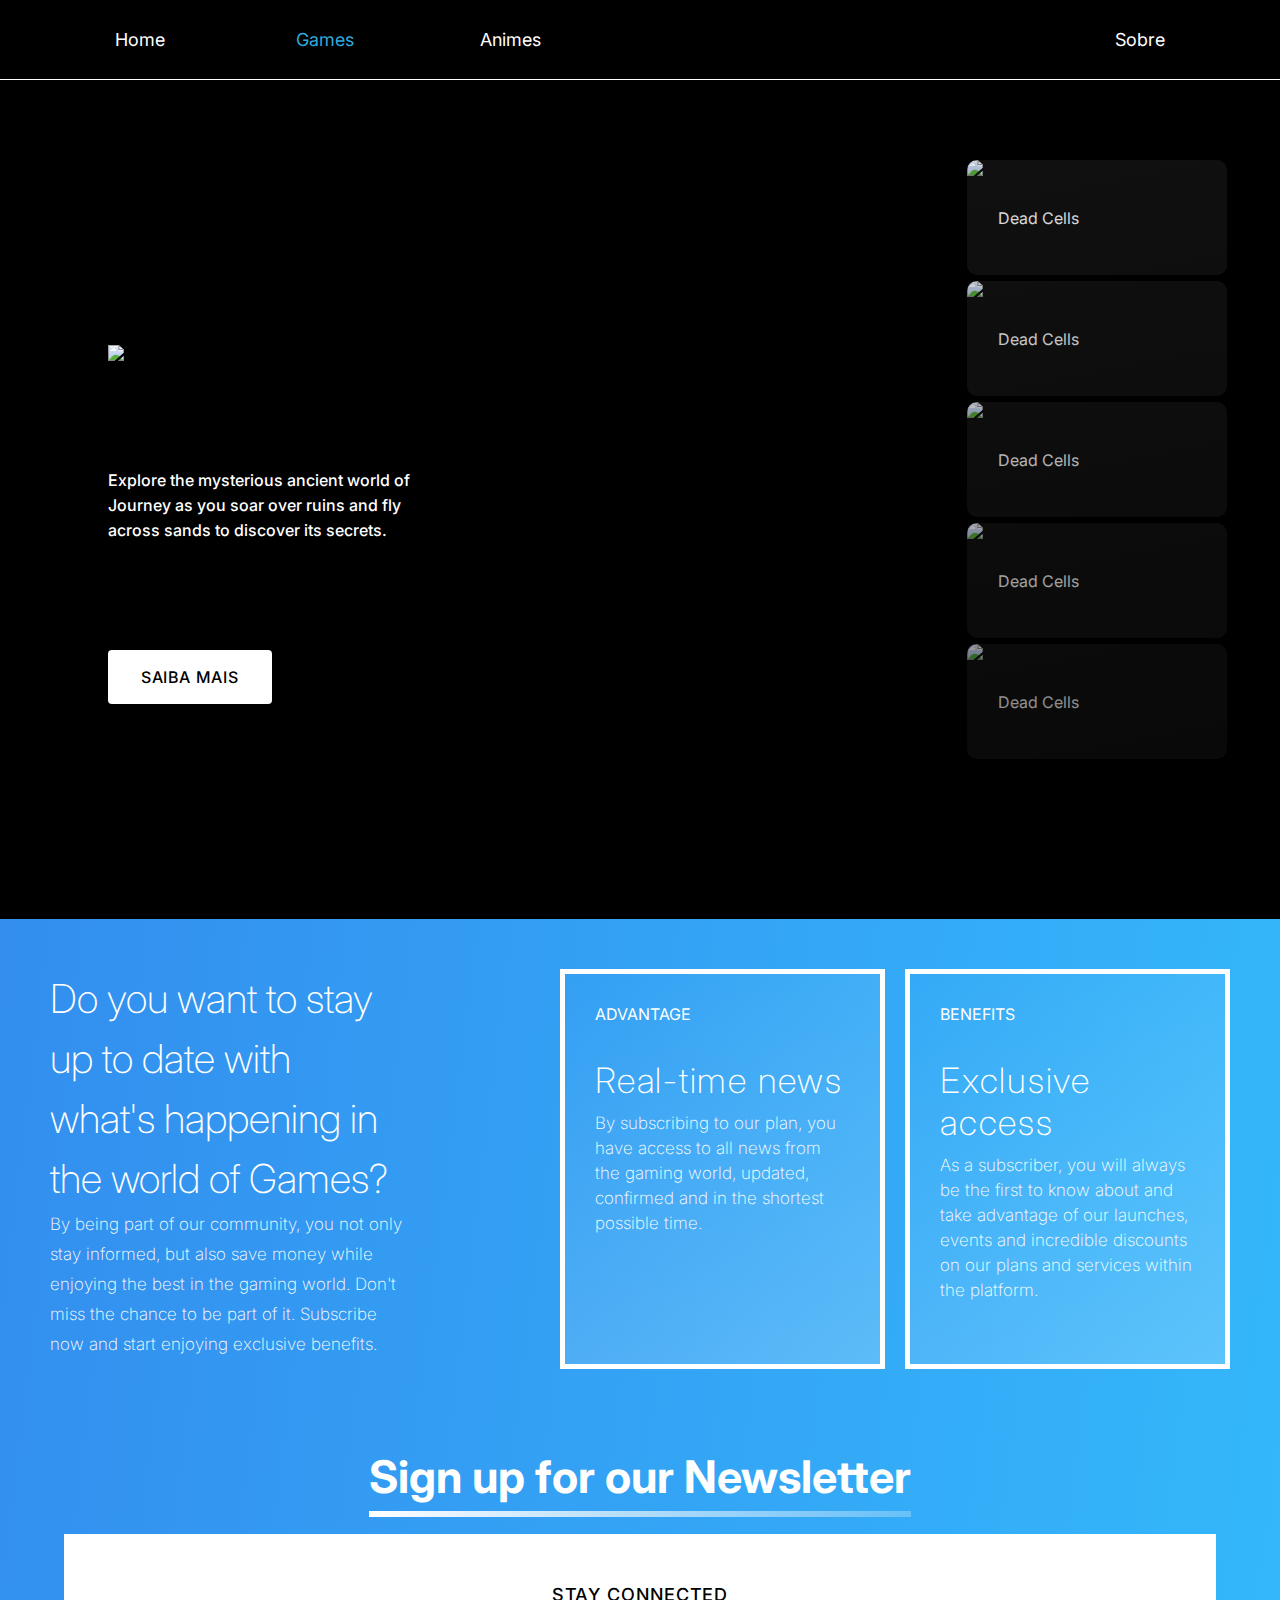
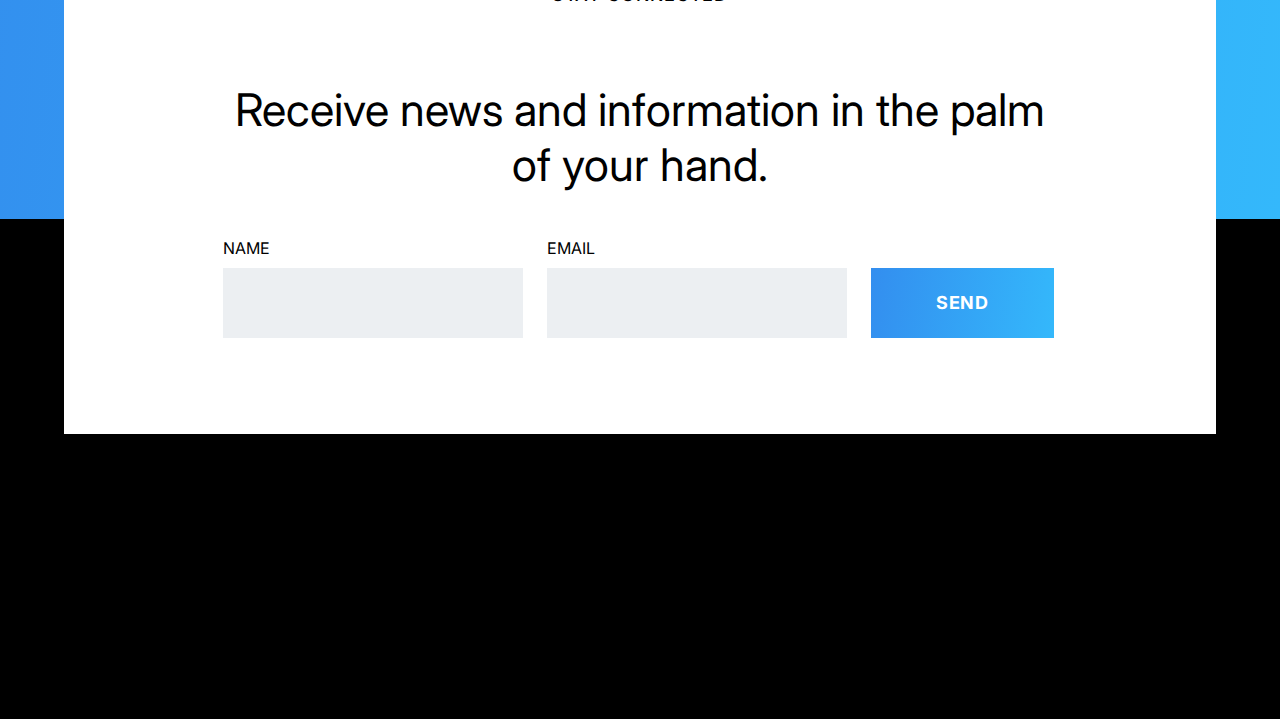
==== games.html @ cdc0c73e "Merge pull request #2 from SouzaSantosK/master" ====
<!DOCTYPE html>
<html lang="en">
<head>
    <meta charset="UTF-8">
    <meta name="viewport" content="width=device-width, initial-scale=1.0">
    <title>Games</title>
    <link rel="stylesheet" href="./games.css">
    <link rel="stylesheet" href="./style.css">
</head>
<body>
    <header>
        <div class="left">
            <a href="home.html">Home</a>
            <a href="games.html" class="nav-active">Games</a>
            <a href="#">Animes</a>
        </div>

        <a href="#">Sobre</a>
    </header>

    <div class="wrapper-mains">

        <div class="main-carousel">
            <div class="info-carousel">
                <img src="img/journey-name.png">
                <p>
                    Explore the mysterious ancient world of Journey as you soar over ruins and fly across sands to discover its secrets.
                </p>
                <input type="button" value="SAIBA MAIS">
            </div>
        </div> 
        <div class="column">
            <ul>
                <li>
                    <img src="img/deadcells.png">
                    <p>Dead Cells</p>
                </li>
                <li>
                    <img src="img/deadcells.png">
                    <p>Dead Cells</p>
                </li>
                <li>
                    <img src="img/deadcells.png">
                    <p>Dead Cells</p>
                </li>
                <li>
                    <img src="img/deadcells.png">
                    <p>Dead Cells</p>
                </li>
                <li>
                    <img src="img/deadcells.png">
                    <p>Dead Cells</p>
                </li>
            </ul>
        </div>

    </div>

    <div class="newsletter">
        <div class="top">
            <div class="left">
                <h3>Do you want to stay up to date with what's happening in the world of Games?</h3>

                <p>
                    By being part of our community, you not only stay informed, but also save money while enjoying the best in the gaming world. Don't miss the chance to be part of it. Subscribe now and start enjoying exclusive benefits.
                </p>
            </div>
            <div class="right">
                <div class="one">
                    <p>ADVANTAGE</p>
                    <div>
                        <h4>Real-time news</h4>
                        <p>By subscribing to our plan, you have access to all news from the gaming world, updated, confirmed and in the shortest possible time.</p>
                    </div>
                </div>
                <div class="two">
                    <p>BENEFITS</p>
                    <div>
                        <h4>Exclusive access</h4>
                        <p>As a subscriber, you will always be the first to know about and take advantage of our launches, events and incredible discounts on our plans and services within the platform.</p>
                    </div>
                </div>
            </div>
        </div>
        <div class="bottom">
            <div class="title">
                <h3>Sign up for our Newsletter</h3>
                <span></span>
            </div>
            <div class="form-container">
                <p>STAY CONNECTED</p>
                <h4>Receive news and information in the palm of your hand.</h4>
                <div class="form">
                    <label for="name">NAME</label>
                    <input type="text" id="name" name="name">
                    <label for="email">EMAIL</label>
                    <input type="email" id="email" name="email">
                    <input type="button" value="SEND">
                </div>
            </div>
        </div>
    </div>
    <script type="text/javascript" src="https://cdn.jsdelivr.net/npm/@emailjs/browser@3/dist/email.min.js"></script>
    <script src="js/email.js"></script>
</body>
</html>
---- games.css ----
@import url("https://fonts.googleapis.com/css2?family=Inter:wght@100;200;300;400;500;600;700;800;900&display=swap");
.wrapper-mains {
  display: flex;
  justify-content: center;
  gap: 30px;
  width: 100vw;
  padding: 0 30px;
  box-sizing: border-box;
  position: relative;
  -webkit-user-select: none;
     -moz-user-select: none;
          user-select: none;
  margin: 160px 0;
}
.wrapper-mains .main-carousel {
  background-image: url("img/journey.png");
  background-position: 0;
  background-size: auto 100%;
  background-position: center;
  width: 72.5%;
  max-width: 1050px;
  border-radius: 20px;
  position: relative;
}
.wrapper-mains .main-carousel .info-carousel {
  height: 60%;
  display: flex;
  flex-direction: column;
  justify-content: space-between;
  position: absolute;
  z-index: 2;
  bottom: 55px;
  left: 55px;
}
.wrapper-mains .main-carousel .info-carousel img {
  width: 492px;
}
.wrapper-mains .main-carousel .info-carousel p {
  width: 337px;
  color: #FFF;
  font-family: Inter;
  font-size: 16px;
  font-style: normal;
  font-weight: 500;
  line-height: 25px;
}
.wrapper-mains .main-carousel .info-carousel input {
  width: 164px;
  height: 54px;
  border-radius: 4px;
  background-color: #fff;
  color: #000;
  text-align: center;
  font-family: Inter;
  font-size: 16px;
  font-weight: 500;
  letter-spacing: 0.8px;
  transition: 0.25s;
  border: none;
  cursor: pointer;
}
.wrapper-mains .column ul {
  display: flex;
  flex-direction: column;
  gap: 6px;
  position: relative;
  list-style: none;
}
.wrapper-mains .column ul li {
  display: flex;
  align-items: center;
  background-color: #121212;
  width: 260px;
  height: 115px;
  border-radius: 10px;
}
.wrapper-mains .column ul li p {
  margin-left: 15px;
}
.wrapper-mains .column ul li img {
  height: 115px;
  border-radius: 10px 0px 0px 10px;
}
.wrapper-mains::after {
  content: "";
  position: absolute;
  top: 0;
  left: 0;
  right: 0;
  bottom: 0;
  z-index: 1;
  background: linear-gradient(169deg, rgba(0, 0, 0, 0) 0%, rgba(0, 0, 0, 0.5) 100%);
}

.newsletter {
  width: 100vw;
  height: 900px;
  background: linear-gradient(97deg, #338EEE 0%, #34B8FB 100%);
  margin-bottom: 500px;
}
.newsletter .top {
  display: flex;
  gap: 156px;
  margin: 50px;
}
.newsletter .top .right {
  display: flex;
  gap: 20px;
}
.newsletter .top .right .one, .newsletter .top .right .two {
  display: flex;
  flex-direction: column;
  justify-content: space-between;
  width: 325px;
  height: 400px;
  padding: 30px;
  border: 5px solid #FFF;
  background: linear-gradient(327deg, rgba(255, 255, 255, 0.2) 0%, rgba(255, 255, 255, 0) 100%);
}
.newsletter .top .right .one > p, .newsletter .top .right .two > p {
  flex: 2;
}
.newsletter .top .right .one div, .newsletter .top .right .two div {
  flex: 10;
}
.newsletter .top .right .one div h4, .newsletter .top .right .two div h4 {
  font-size: 35px;
  font-weight: 200;
  letter-spacing: 1.75px;
}
.newsletter .top .right .one div p, .newsletter .top .right .two div p {
  margin-top: 10px;
  font-weight: 200;
  line-height: 25px;
  font-size: 17px;
}
.newsletter .top .left {
  width: 550px;
  height: 330px;
  display: flex;
  flex-direction: column;
  justify-content: space-between;
}
.newsletter .top .left h3 {
  font-family: "Inter";
  font-size: 40px;
  font-weight: 200;
  line-height: 60px;
}
.newsletter .top .left p {
  font-family: "Inter";
  font-weight: 200;
  line-height: 30px;
  font-size: 17px;
}
.newsletter .bottom {
  margin-top: 80px;
  display: flex;
  align-items: center;
  flex-direction: column;
}
.newsletter .bottom .title {
  position: relative;
}
.newsletter .bottom .title h3 {
  font-size: 45px;
  font-weight: 700;
  margin-bottom: 30px;
}
.newsletter .bottom .title span {
  display: block;
  position: absolute;
  width: 100%;
  height: 6px;
  background: linear-gradient(90deg, #FFF 0%, rgba(255, 255, 255, 0.25) 100%);
  bottom: 17px;
}
.newsletter .bottom .form-container {
  display: flex;
  flex-direction: column;
  align-items: center;
  justify-content: space-between;
  padding-top: 50px;
  padding-bottom: 96px;
  height: 500px;
  position: relative;
  background-color: #fff;
  color: #000;
  width: 90%;
}
.newsletter .bottom .form-container .thanks {
  position: absolute;
  bottom: 40px;
}
.newsletter .bottom .form-container p {
  font-size: 18px;
  font-weight: 500;
  letter-spacing: 0.9px;
  text-align: center;
}
.newsletter .bottom .form-container h4 {
  font-size: 45px;
  text-align: center;
  font-weight: 400;
}
.newsletter .bottom .form-container > * {
  width: 834px;
}
.newsletter .bottom .form-container .form {
  position: relative;
}
.newsletter .bottom .form-container .form label {
  position: absolute;
  top: -30px;
}
.newsletter .bottom .form-container .form input[type=text], .newsletter .bottom .form-container .form input[type=email] {
  border: none;
  background: #ECEFF2;
  font-size: 17px;
  font-family: "Inter";
  outline: none;
  padding: 25px 15px;
  margin-right: 20px;
  width: 300px;
}
.newsletter .bottom .form-container .form input[type=button] {
  background: linear-gradient(99deg, #338EEF 0%, #34B8FB 100%);
  width: 183px;
  height: 70px;
  border: none;
  color: #FFF;
  text-align: center;
  font-family: "Inter";
  font-size: 18px;
  font-weight: 700;
  line-height: 60px;
  letter-spacing: 0.9px;
  cursor: pointer;
}/*# sourceMappingURL=games.css.map */
---- style.css ----
@import url("https://fonts.googleapis.com/css2?family=Inter:wght@100;200;300;400;500;600;700;800;900&display=swap");
*, *::after, *::before {
  box-sizing: border-box;
  margin: 0;
  padding: 0;
}

body {
  background: black;
  font-family: "Inter", sans-serif;
  display: flex;
  justify-content: center;
  align-items: center;
  flex-direction: column;
  min-height: 100vh;
  position: relative;
  color: white;
  font-size: 16px;
  overflow-x: hidden;
}

header {
  height: 80px;
  width: 100%;
  position: absolute;
  top: 0;
  left: 0;
  border-bottom: 1px solid white;
  padding: 0 50px;
  display: flex;
  justify-content: space-between;
  align-items: center;
}
header a {
  width: 180px;
  font-size: 18px;
  cursor: pointer;
  display: flex;
  justify-content: center;
  height: inherit;
  align-items: center;
  transition: 0.2s ease;
  text-decoration: none;
  color: white;
}
header a:hover {
  background: rgba(255, 255, 255, 0.1);
}
header .left {
  display: flex;
  height: inherit;
  gap: 5px;
}
header .nav-active {
  color: #30AADC;
}

h1 {
  color: white;
  font-size: 160px;
  text-transform: uppercase;
  background: linear-gradient(180deg, #DEEAFF, rgba(224, 236, 255, 0.3));
  -webkit-background-clip: text;
  color: transparent;
  display: inline-block;
}/*# sourceMappingURL=style.css.map */
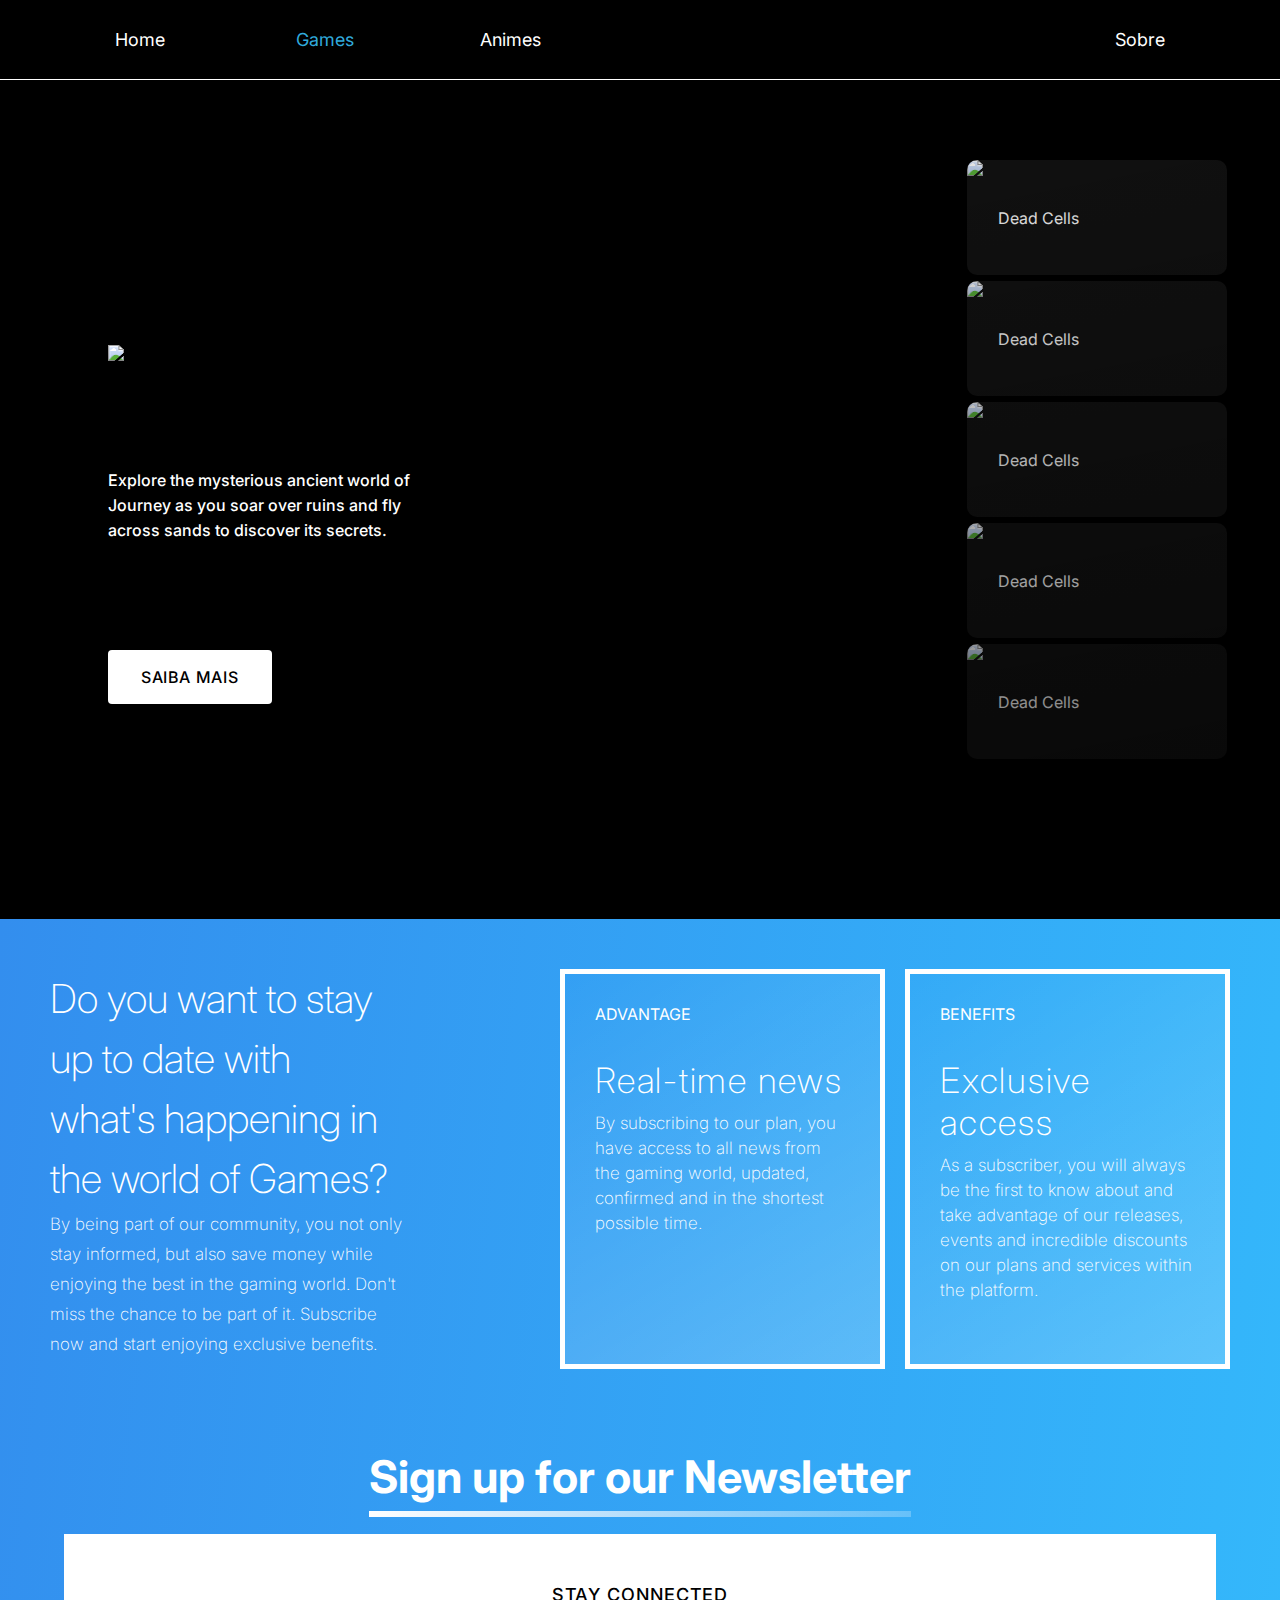
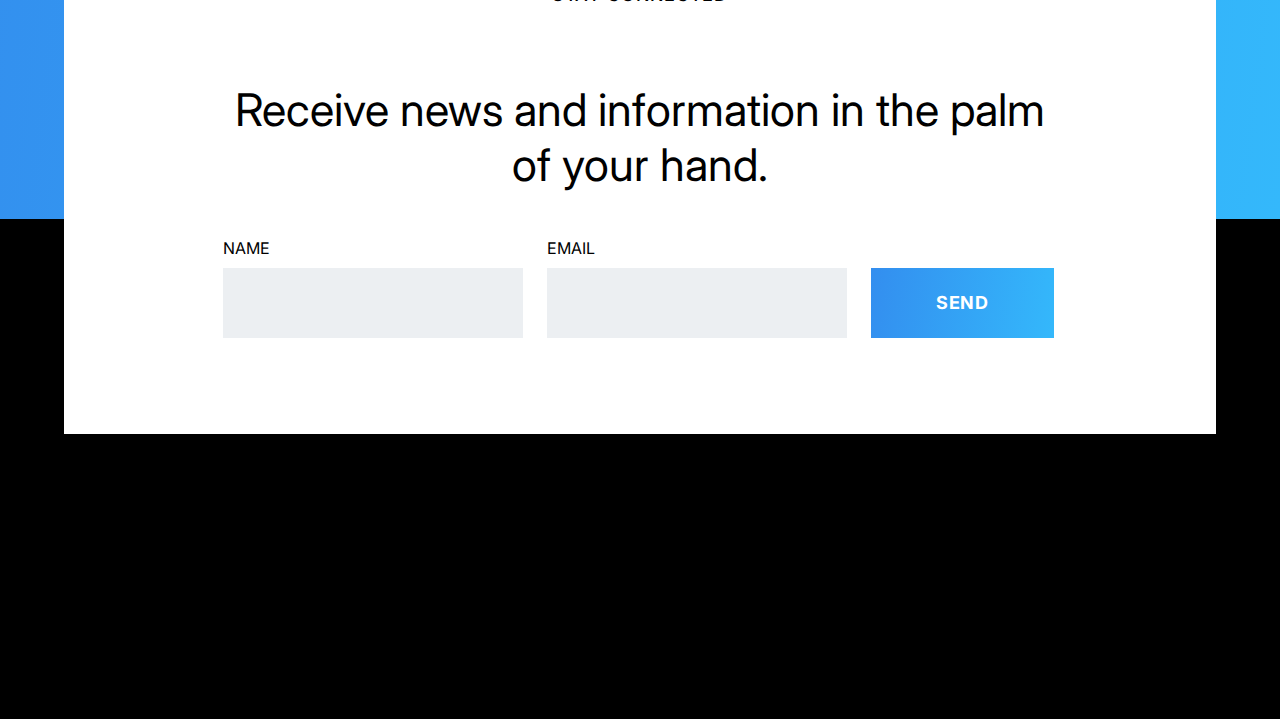
==== commit 75db4ec3: "minor english change" ====
--- a/games.html
+++ b/games.html
@@ -77,7 +77,7 @@
                     <p>BENEFITS</p>
                     <div>
                         <h4>Exclusive access</h4>
-                        <p>As a subscriber, you will always be the first to know about and take advantage of our launches, events and incredible discounts on our plans and services within the platform.</p>
+                        <p>As a subscriber, you will always be the first to know about and take advantage of our releases, events and incredible discounts on our plans and services within the platform.</p>
                     </div>
                 </div>
             </div>
@@ -103,4 +103,4 @@
     <script type="text/javascript" src="https://cdn.jsdelivr.net/npm/@emailjs/browser@3/dist/email.min.js"></script>
     <script src="js/email.js"></script>
 </body>
-</html>+</html>
